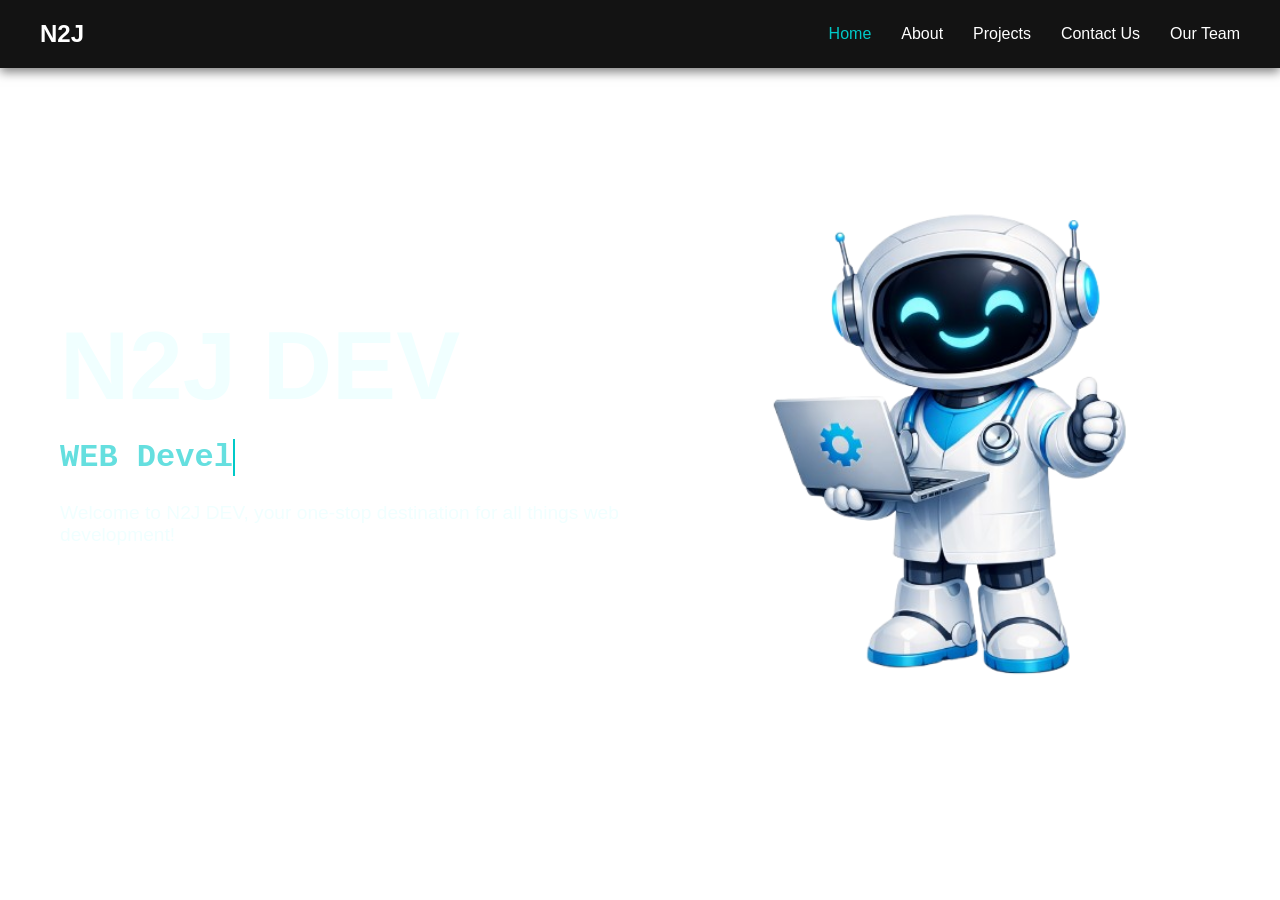
==== index.html @ fc4a381d "fixed bugs" ====
<!doctype html>
<html lang="en">
  <head>
    <meta charset="UTF-8" />
    <meta name="viewport" content="width=device-width, initial-scale=1.0" />
    <title>N2J</title>
    <link rel="stylesheet" href="front-end/css/landing.css" />
    <link rel="icon" type="image/png" href="front-end/assets/images/N2JLogo.png" />
  </head>
  <body>

    <nav class="navbar">
      <div class="logo">N2J</div>
      <div class="burger" id="burger">&#9776;</div>
      <!-- Hamburger Icon -->
      <ul class="nav-links" id="nav-links">
        <li><a class="active" href="index.html">Home</a></li>
        <li><a href="front-end/about-page.html">About</a></li>
        <li><a href="front-end/projects-page.html">Projects</a></li>
        <li><a href="front-end/contact-page.html">Contact Us</a></li>
        <li><a href="front-end/team.html">Our Team</a></li>
      </ul>
    </nav>

    <div class="flex-container">
  <div class="left-column">
    <h1>N2J DEV</h1> </br>
    <h3><span class="typing-container" id="type"></span></h3> </br>
    <p>
    Welcome to N2J DEV, your one-stop destination for all things web development!
    </p>
  </div>
  <div class="right-column">
    <img src="front-end/assets/images/home-pagebot.png" alt="Example Image">
  </div>
</div>

    <script src="front-end/js/landing.js"></script>

  </body>
</html>
---- front-end/css/landing.css ----
/* ===========================
   Core Reset & Base
=========================== */
* {
  margin: 0;
  padding: 0;
  box-sizing: border-box;
}

body {
  font-family: 'Segoe UI', sans-serif;
  background-image: url('/N2JWEB/front-end/assets/images/BG.png');
  background-repeat: no-repeat;
  background-size: cover;
  background-position: center;
  background-attachment: fixed; /* Optional parallax */
  min-height: 100vh;
  width: 100%;
  overflow-x: hidden !important;
}

/* ===========================
   Navbar
=========================== */
.navbar {
  display: flex;
  justify-content: space-between;
  align-items: center;
  background-color: rgb(19, 19, 19);
  padding: 20px 40px;
  color: white;
  box-shadow: 0 4px 10px rgba(0, 0, 0, 0.5);
  position: relative;
  z-index: 1000;
}

.navbar .active {
  color: #00c9c8;
}

.logo {
  font-size: 1.5rem;
  font-weight: bold;
  color: white;
  animation: rainbowText 7s linear infinite;
}


.nav-links {
  list-style: none;
  display: flex;
  gap: 30px;
}

.nav-links li a {
  text-decoration: none;
  color: white;
  font-size: 1rem;
  transition: color 0.3s ease;
}

.nav-links li a:hover {
  color: #00c9c8;
}

.burger {
  display: none;
  font-size: 2rem;
  cursor: pointer;
  color: white;
}

/* ===========================
   Layout
=========================== */
.flex-container {
  display: flex;
  justify-content: space-between;
  align-items: center;
  padding: 40px;
  gap: 40px;
  height: 80vh;
}

/* ===========================
   Left Column
=========================== */
.left-column {
  color: azure;
  flex: 1;
  padding: 20px;
  font-family: Arial, sans-serif;
}

.left-column h3 {
  color: rgb(101, 223, 223);
  font-size: 2em;
}

.left-column h1 {
  font-size: 6rem;
}

.left-column p {
  font-size: 1.2rem;
}

.left-column p a {
  text-decoration: none;
  color: rgb(255, 232, 232);
}

/* ===========================
   Right Column
=========================== */
.right-column {
  flex: 1;
  display: flex;
  justify-content: center;
  margin-top: 5%;
  height: 700px;

}

.right-column img {
  overflow: hidden;
  max-width: 100%;
  max-height: 100vh;
  border-radius: 12px;
  height: auto;
  animation: rainbowDropShadow 7s linear infinite;
}

/* ===========================
   Typing Effect
=========================== */
.typing-container {
  font-family: "Courier New", monospace;
  border-right: 2px solid #00c9c8;
  white-space: nowrap;
  overflow: hidden;
  display: inline-block;
  animation: blink 0.75s step-end infinite;
}

@keyframes blink {
  50% {
    border-color: transparent;
  }
}

.color-web-dev {
  color: rgb(101, 223, 223);
}
.color-graphics {
  color: hotpink;
}
.color-analyst {
  color: rgb(238, 215, 130);
}

/* ===========================
   Animations
=========================== */
@keyframes rainbowText {
  0% {
    color: hsl(0, 100%, 70%);
  }
  16% {
    color: hsl(60, 100%, 70%);
  }
  33% {
    color: hsl(120, 100%, 70%);
  }
  50% {
    color: hsl(180, 100%, 70%);
  }
  66% {
    color: hsl(240, 100%, 70%);
  }
  83% {
    color: hsl(300, 100%, 70%);
  }
  100% {
    color: hsl(360, 100%, 70%);
  }
}

@keyframes rainbowDropShadow {
  0% {
    filter: drop-shadow(20px 0px 30px hsl(0, 100%, 60%));
  }
  16% {
    filter: drop-shadow(20px 0px 30px hsl(60, 100%, 60%));
  }
  33% {
    filter: drop-shadow(20px 0px 30px hsl(120, 100%, 60%));
  }
  50% {
    filter: drop-shadow(20px 0px 30px hsl(180, 100%, 60%));
  }
  66% {
    filter: drop-shadow(20px 0px 30px hsl(240, 100%, 60%));
  }
  83% {
    filter: drop-shadow(20px 0px 30px hsl(300, 100%, 60%));
  }
  100% {
    filter: drop-shadow(20px 0px 30px hsl(360, 100%, 60%));
  }
}

/* ===========================
   Responsive Styles
=========================== */

/* Tablet */
@media (max-width: 1024px) {
  .left-column h1 {
    font-size: 4rem;
  }
  .left-column h3 {
    font-size: 1.5rem;
  }
  .left-column p {
    font-size: 1rem;
  }
}

/* Mobile*/
@media (max-width: 768px) {
  .burger {
    display: block;
  }

  .nav-links {
    position: absolute;
    top: 70px;
    left: 0;
    right: 0;
    background-color: rgb(19, 19, 19);
    flex-direction: column;
    align-items: center;
    gap: 20px;
    padding: 0; /* Start collapsed */
    z-index: 10;

    /* Animation setup */
    max-height: 0;
    overflow: hidden;
    opacity: 0;
    transform: translateY(-10px);
    transition:
      max-height 0.5s ease,
      opacity 0.5s ease,
      transform 0.5s ease;
  }

  .nav-links.open {
    max-height: 300px; /* enough space for menu items */
    opacity: 1;
    transform: translateY(0);
    padding: 20px 0;
  }

  .flex-container {
    flex-direction: column;
    padding: 20px;
    gap: 20px;
    height: auto;
  }

  .left-column h1 {
    font-size: 2.5rem;
    text-align: center;
  }

  .left-column h3 {
    font-size: 1.2rem;
    text-align: center;
  }

  .left-column p {
    font-size: 1rem;
    text-align: center;
  }

  .right-column {
    margin-top: 20px;
  }

  .right-column img {
    max-height: 55vh;
  }
}
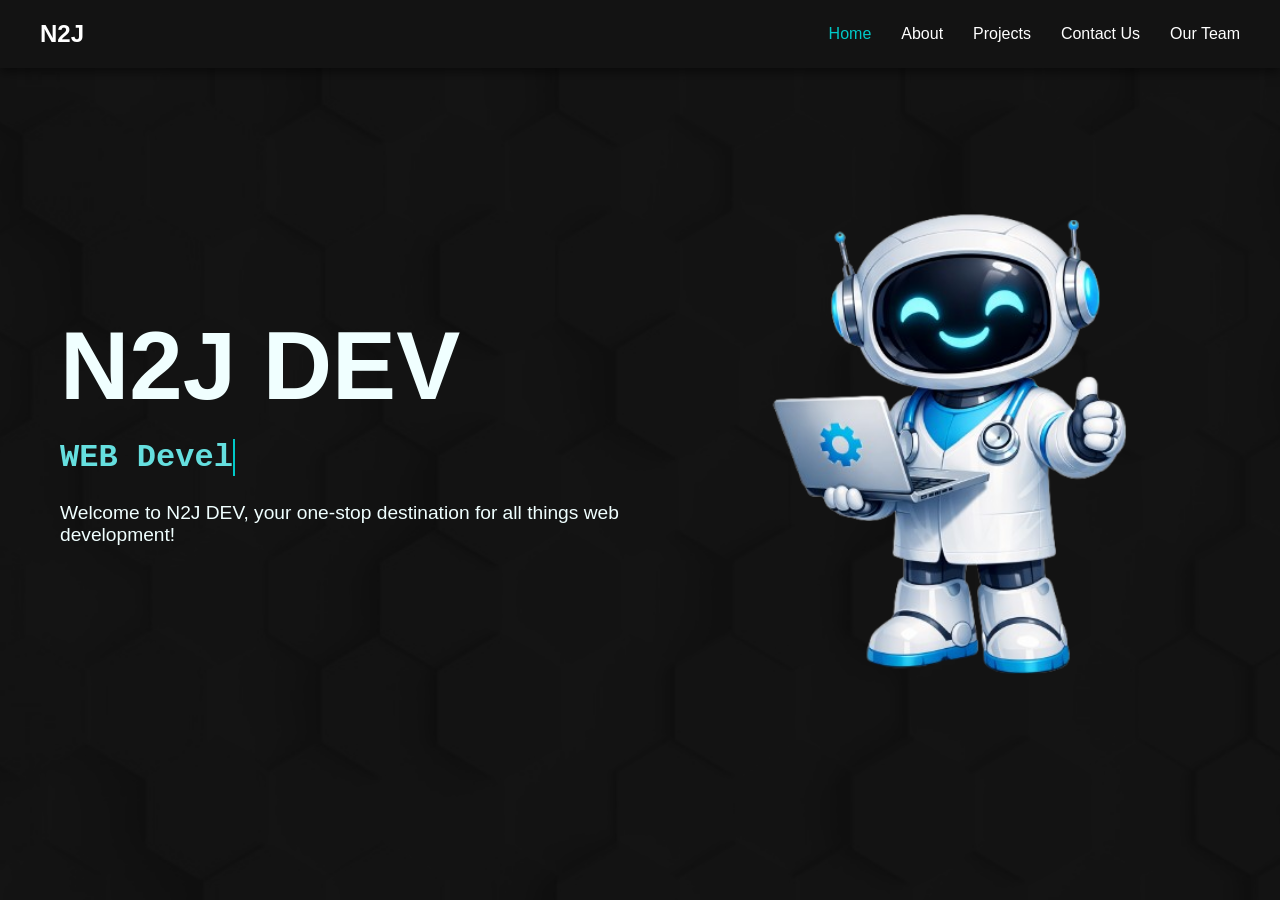
==== commit aba1875d: "routing problem fix" ====
--- a/index.html
+++ b/index.html
@@ -14,11 +14,11 @@
       <div class="burger" id="burger">&#9776;</div>
       <!-- Hamburger Icon -->
       <ul class="nav-links" id="nav-links">
-        <li><a class="active" href="index.html">Home</a></li>
-        <li><a href="front-end/about-page.html">About</a></li>
-        <li><a href="front-end/projects-page.html">Projects</a></li>
-        <li><a href="front-end/contact-page.html">Contact Us</a></li>
-        <li><a href="front-end/team.html">Our Team</a></li>
+        <li><a class="active" href="/">Home</a></li>
+        <li><a href="/about-page">About</a></li>
+        <li><a href="/projects-page">Projects</a></li>
+        <li><a href="/contact-page">Contact Us</a></li>
+        <li><a href="/team">Our Team</a></li>
       </ul>
     </nav>
 
--- a/front-end/css/landing.css
+++ b/front-end/css/landing.css
@@ -9,7 +9,7 @@
 
 body {
   font-family: 'Segoe UI', sans-serif;
-  background-image: url('/N2JWEB/front-end/assets/images/BG.png');
+  background-image: url('../assets/images/BG.png');
   background-repeat: no-repeat;
   background-size: cover;
   background-position: center;
@@ -31,7 +31,7 @@
   color: white;
   box-shadow: 0 4px 10px rgba(0, 0, 0, 0.5);
   position: relative;
-  z-index: 1000;
+  z-index: 2000;
 }
 
 .navbar .active {
@@ -69,6 +69,8 @@
   cursor: pointer;
   color: white;
 }
+/* ensure burger sits above other elements */
+.burger { position: relative; z-index: 2001; padding: 6px 8px; }
 
 /* ===========================
    Layout
